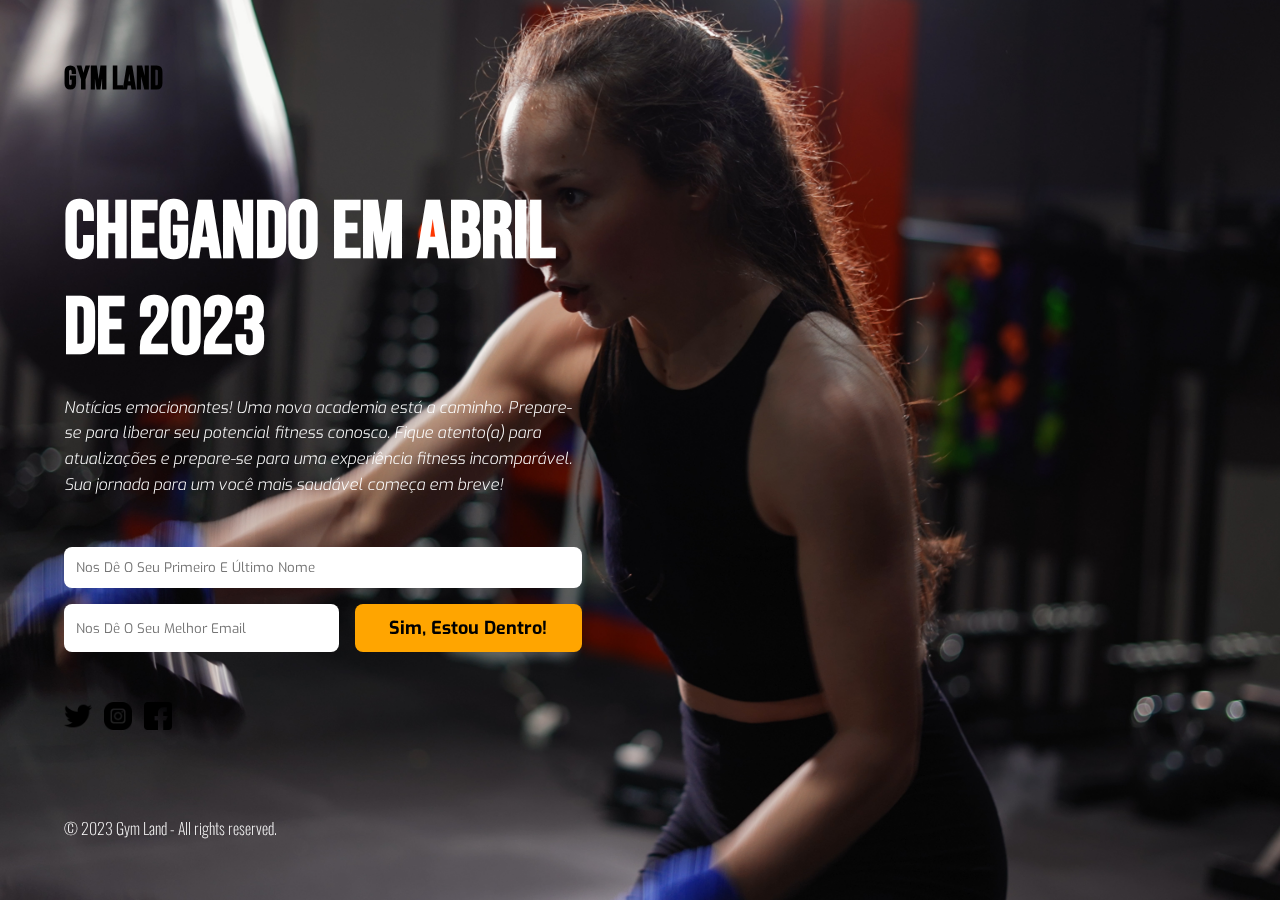
==== gymLand/index.html @ f1ca864c "Add files via upload" ====
<!DOCTYPE html>
<html lang="en">
  <head>
    <meta charset="UTF-8" />
    <meta name="viewport" content="width=device-width, initial-scale=1.0" />
    <title>LadingPage Gym</title>
    <!-- CSS only -->
    <link rel="stylesheet" href="./style.css" />
    <!-- Fonts Only-->
    <link rel="preconnect" href="https://fonts.googleapis.com" />
    <link rel="preconnect" href="https://fonts.gstatic.com" crossorigin />
    <link
      href="https://fonts.googleapis.com/css2?family=Bebas+Neue&family=Exo:ital,wght@0,100;0,400;0,700;1,300&family=Oswald:wght@200&display=swap"
      rel="stylesheet"
    />
  </head>

  <body>
    <header>
      <h1>Gym Land</h1>
    </header>
    <main class="container">
      <h1>Chegando em Abril de 2023</h1>
      <p>
        Notícias emocionantes! Uma nova academia está a caminho. Prepare-se para liberar seu
        potencial fitness conosco. Fique atento(a) para atualizações e prepare-se para uma
        experiência fitness incomparável. Sua jornada para um você mais saudável começa em breve!
      </p>
      <form action="">
        <input type="text" placeholder="Nos Dê O Seu Primeiro E Último Nome" />
        <input type="email" placeholder="Nos Dê O Seu Melhor Email" />
        <input type="submit" value="Sim, Estou Dentro!" />
      </form>
      <div class="socials">
        <img
          src="./icons/twitter.png"
          alt="ícone do twitter que redireciona para a página da empresa Gym Land"
        />
        <img
          src="./icons/instagram.png"
          alt="ícone do instagram que redireciona para a página da empresa Gym Land"
        />
        <img
          src="./icons/facebook.png"
          alt="ícone do facebook que redireciona para a página da empresa Gym Land"
        />
      </div>
    </main>
    <footer>
        <p>&copy; 2023 Gym Land - All rights reserved.</p>

    </footer>
    <video id="background-video" autoplay loop muted poster="./imgs/vid_frame_1.jpg">
        <!-- <source src="./vids/1471055_People_Boxing_Sports_1280x720.mov" type="video/mp4"> -->
        <source src="./vids/compresed.mp4" type="video/mp4">
        <!-- <source src="./vids/1471048_People_Boxing_Sports_1280x720.mov" type="video/mp4"> -->
        </video>
  </body>
</html>
---- gymLand/style.css ----
:root{
    --primary-text-color:#000;
    --secondary-text-color:#fff;
    --primary-bg-color:#fff;
    --secondary-bg-color:orange;
}
    *{
    padding: 0;
    box-sizing: border-box;
    margin: 0;
    border: none;
    outline: none;
}
body {
    padding:3.75rem 4rem;
    display: flex;
    flex-direction: column;
    height: 100vh;
    justify-content: space-between;
    align-items: start;
}

#background-video {
    width: 100vw;
    height: 100vh;
    object-fit: cover;
    position: fixed;
    left: 0;
    right: 0;
    top: 0;
    bottom: 0;
    z-index: -1;
  }
/* body{
    background-image: url("./imgs/);
    background-size: cover;
    background-repeat: no-repeat;
    filter: FlipH;
} */
header h1 {
    font-size: 2rem;
    font-family: "Bebas Neue";
    color: var(--primary-text-color);
}
main {
    display: flex;
    flex-direction: column;
    justify-content: center;
    align-items: start;
    gap:1.125rem;
    width: 45%;
}
main h1 {
    font-family: "Bebas Neue";
    font-size:5rem;
    color: var(--secondary-text-color);
}
main p {
    font-family: "Exo";
    font-style: italic;
    font-weight: 300;
    line-height: 1.6em;
    font-size: 1rem;
    color:var(--secondary-text-color);
}
form {    
    width: 100%;
    display: grid;
    grid-template-columns: 1fr 1fr 1fr ;
    grid-template-rows: 1fr 1fr;
    grid:
    "A A A"
    "B B C";
    gap: 1rem;
    padding: 2rem 0;
}
form input[type="text"],
form input[type="email"]{
    background-color:var(--primary-bg-color);
    font-family: "Exo";
    font-weight: 400;
    padding: 0.75rem;
    border-radius: 0.5rem;
}
form input[type="text"]  {grid-area: A;}
form input[type="email"] {grid-area: B;}
form input[type="submit"]{
    grid-area: C;
    background-color:var(--secondary-bg-color);
    font-family: "Exo";
    font-size: 1.125rem;
    font-weight: 700;
    padding: 0.75rem;
    border-radius: 0.5rem;
    cursor: pointer;
}
.socials {
    display: flex;
    flex-direction: row;
    gap: .75rem;
}
.socials img {
    display: block;
    height: 1.75rem;
    width: 1.75rem;
    /* filter: invert(); */
}
footer p{
    font-family: "Oswald";
    font-weight: 200;
    font-size:1rem;
    color:var(--secondary-text-color)
}
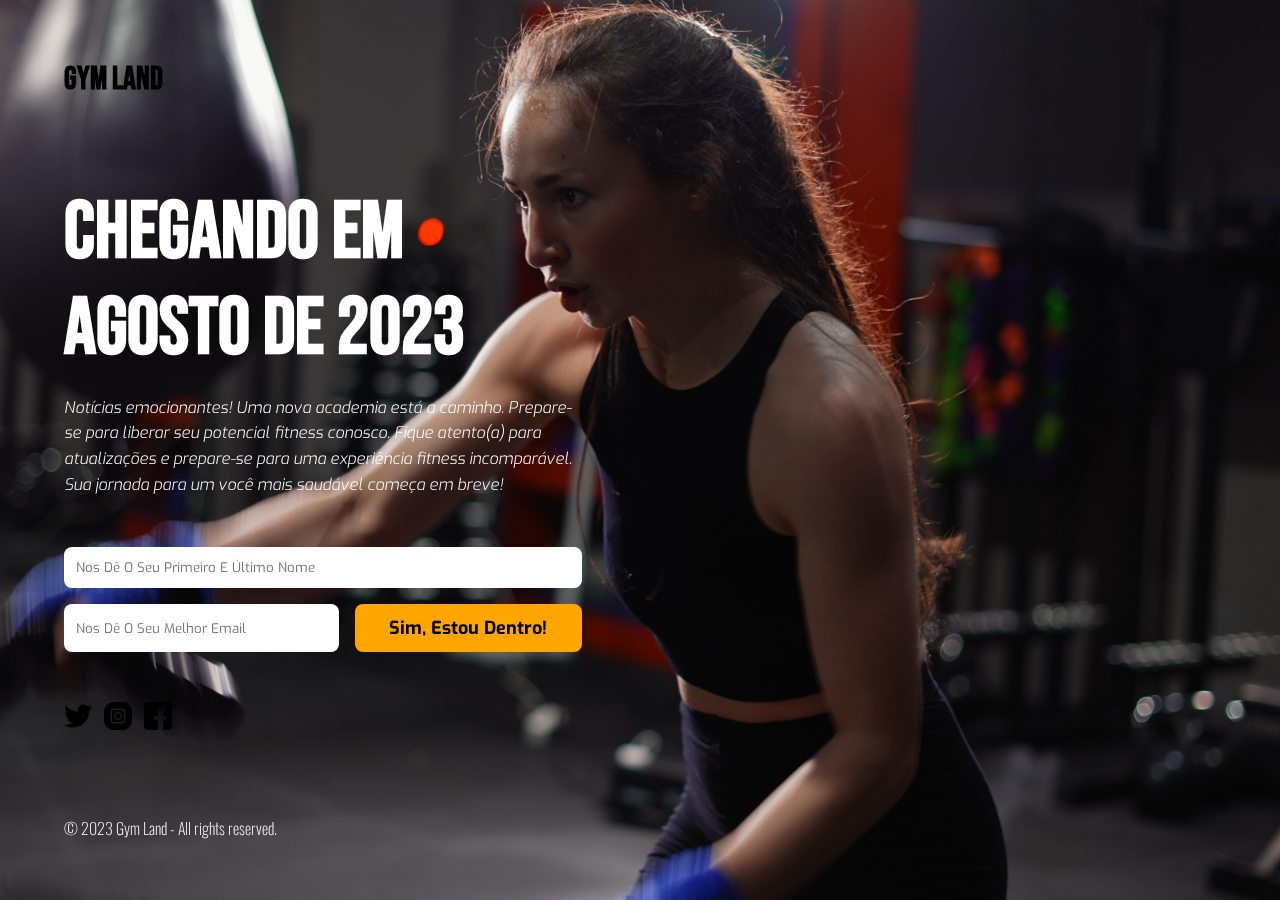
==== commit a8d219b5: "gymLand: Reponsiveness" ====
--- a/gymLand/index.html
+++ b/gymLand/index.html
@@ -6,6 +6,7 @@
     <title>LadingPage Gym</title>
     <!-- CSS only -->
     <link rel="stylesheet" href="./style.css" />
+    <link rel="stylesheet" href="./mediaquery.css">
     <!-- Fonts Only-->
     <link rel="preconnect" href="https://fonts.googleapis.com" />
     <link rel="preconnect" href="https://fonts.gstatic.com" crossorigin />
@@ -20,7 +21,7 @@
       <h1>Gym Land</h1>
     </header>
     <main class="container">
-      <h1>Chegando em Abril de 2023</h1>
+      <h1>Chegando em Agosto de 2023</h1>
       <p>
         Notícias emocionantes! Uma nova academia está a caminho. Prepare-se para liberar seu
         potencial fitness conosco. Fique atento(a) para atualizações e prepare-se para uma
@@ -51,9 +52,13 @@
 
     </footer>
     <video id="background-video" autoplay loop muted poster="./imgs/vid_frame_1.jpg">
+      <source src="./vids/compresed_1.mp4" type="video/mp4">
         <!-- <source src="./vids/1471055_People_Boxing_Sports_1280x720.mov" type="video/mp4"> -->
-        <source src="./vids/compresed.mp4" type="video/mp4">
         <!-- <source src="./vids/1471048_People_Boxing_Sports_1280x720.mov" type="video/mp4"> -->
-        </video>
+    </video>
+    <div class="background-img">
+      <img src="./imgs/mulher-loira-de-esportes-em-um-treinamento-de-sportswear-em-uma-academia.jpg" alt="Mulher Loira na esteira com um top vermelho">
+      <!-- <img src="./imgs/treinador-de-fitness-feminino-no-ginasio.jpg" alt="Mulher loira segurando alteres focada"> -->
+    </div>
   </body>
 </html>
--- a/gymLand/style.css
+++ b/gymLand/style.css
@@ -31,12 +31,21 @@
     bottom: 0;
     z-index: -1;
   }
-/* body{
-    background-image: url("./imgs/);
-    background-size: cover;
-    background-repeat: no-repeat;
-    filter: FlipH;
-} */
+  .background-img {
+    display:none;
+    width: 100vw;
+    height: 100vh;
+    object-fit: cover;
+    position: fixed;
+    left: 0;
+    right: 0;
+    top: 0;
+    bottom: 0;
+    z-index: -1;
+  }
+  .background-img img {
+    height: 100vh;
+  }
 header h1 {
     font-size: 2rem;
     font-family: "Bebas Neue";
--- a/gymLand/mediaquery.css
+++ b/gymLand/mediaquery.css
@@ -0,0 +1,25 @@
+@media screen and (max-width: 500px){
+    video{
+        display:none
+    }
+    .background-img {
+        display: block;
+    }
+    body {
+        padding: 2.75rem 3rem;
+        height: 100vh;
+    }
+    main {
+        margin: 2rem 0;
+        width: 100%;
+    }
+    main form {
+        display: flex;
+        flex-direction: column;
+        gap: 1rem;
+    }
+    main form input {
+        text-align: center;
+    }
+
+}